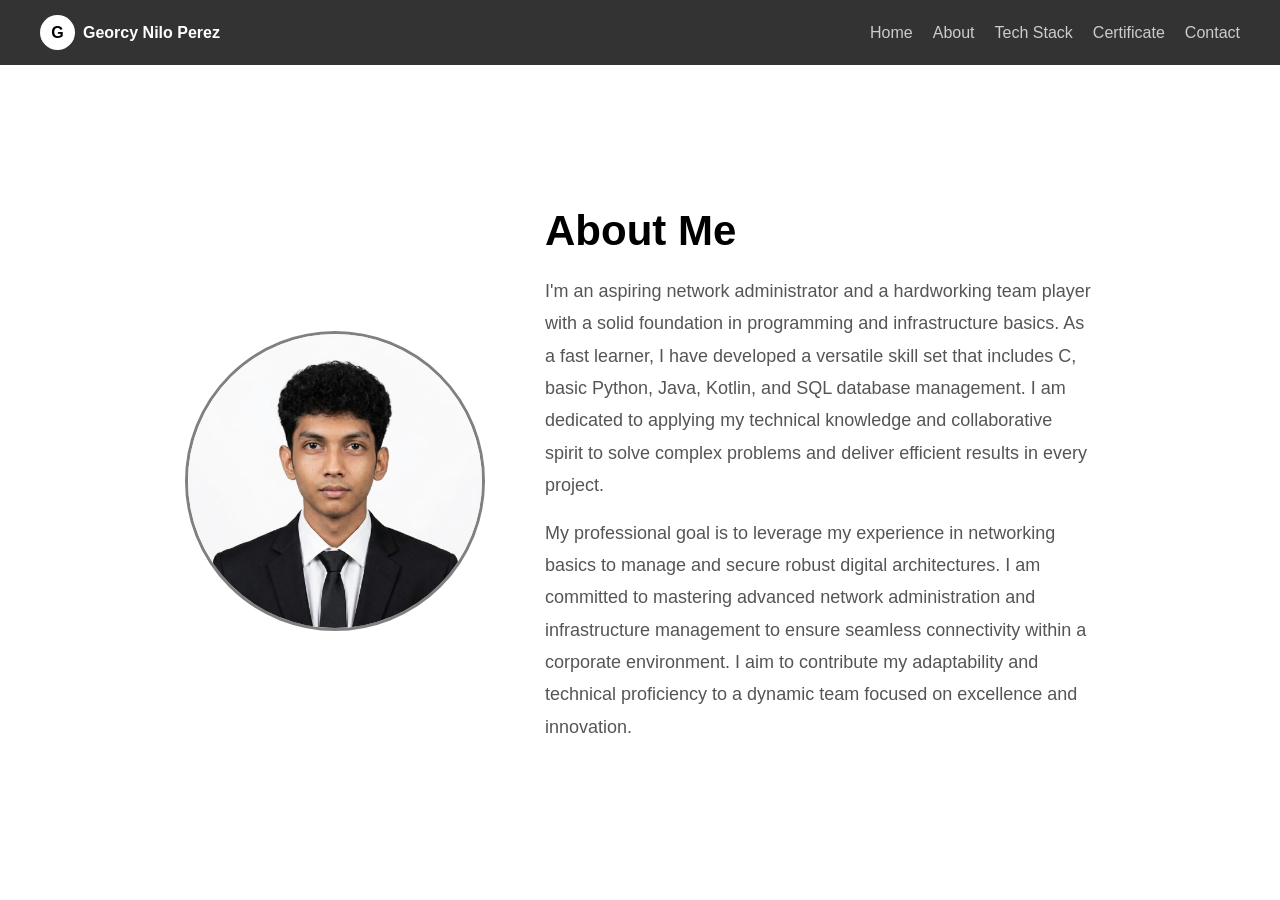
==== about.html @ a1038f2c "Separated the pages" ====
<!DOCTYPE html>
<html>
<head>
    <title>About - Georcy Perez</title>
    <link rel="stylesheet" type="text/css" href="style.css">
    <link rel="stylesheet" href="https://cdnjs.cloudflare.com/ajax/libs/font-awesome/6.0.0/css/all.min.css">
</head>
<body>

    <div class="pill-nav">
        <div class="nav-content">
            
            <div class="logo-area">
                <div class="profile-logo">G</div>
                <span class="logo-text">Georcy Nilo Perez</span>
            </div>
            
            <ul class="nav-links">
                <li><a href="index.html">Home</a></li>
                <li><a href="about.html">About</a></li>
                <li><a href="techstack.html">Tech Stack</a></li>
                <li><a href="certificate.html">Certificate</a></li>
                <li><a href="contact.html">Contact</a></li>
            </ul>
            
        </div>
    </div>

    <div class="about" id="about">

        <div class="about-image">
            <img src="Images/profile.png" alt="My Photo">
        </div>
    
        <div class="about-text">
            <h2>About Me</h2>
            <p>I'm an aspiring network administrator and a hardworking team player with a solid foundation in programming and infrastructure basics. As a fast learner, I have developed a versatile skill set that includes C, basic Python, Java, Kotlin, and SQL database management. I am dedicated to applying my technical knowledge and collaborative spirit to solve complex problems and deliver efficient results in every project.</p>
            <p>My professional goal is to leverage my experience in networking basics to manage and secure robust digital architectures. I am committed to mastering advanced network administration and infrastructure management to ensure seamless connectivity within a corporate environment. I aim to contribute my adaptability and technical proficiency to a dynamic team focused on excellence and innovation.</p>
        </div>
    
    </div>

</body>
</html>
---- style.css ----
/* Basic Reset */
* {
    margin: 0px;
    padding: 0px;
    box-sizing: border-box;
}

html {
    scroll-behavior: smooth;
}

body {
    background-color: white;
    color: black;
    font-family: Arial, sans-serif;
    overflow: hidden;
}

/* --- NAVIGATION --- */
.pill-nav {
    width: 100%;
    padding: 15px 40px;
    background-color: #333333;
    position: sticky;
    top: 0;
    z-index: 100;
}

.nav-content {
    display: flex;
    align-items: center;
    gap: 20px;
}

.logo-area {
    display: flex;
    align-items: center;
    gap: 8px;
}

.profile-logo {
    height: 35px;
    width: 35px;
    background-color: white;
    color: black;
    border-radius: 50%;
    font-weight: bold;
    text-align: center;
    line-height: 35px;
}

.logo-text {
    color: white;
    font-weight: bold;
    font-size: 16px;
}

.nav-links {
    list-style-type: none;
    display: flex;
    gap: 20px;
    margin-left: auto;
}

.nav-links a {
    color: #cccccc;
    text-decoration: none;
}

.nav-links a:hover {
    color: white;
}

/* --- HOME SECTION --- */
.home {
    display: flex;
    flex-direction: row;
    align-items: center;
    justify-content: center;
    gap: 50px;
    height: calc(100vh - 65px);
    padding: 40px;
    margin-top: 0;
}

.home-image img {
    width: 350px;
    height: 350px;
    border-radius: 50%;
    object-fit: cover;
    border: 3px solid grey;
}

.home-text h3 {
    font-size: 24px;
    color: #555;
}

.home-text h1 {
    font-size: 52px;
    font-weight: bold;
    margin: 5px 0 15px 0;
}

.description {
    font-size: 18px;
    color: #555;
    max-width: 500px;
    line-height: 1.6;
}

/* --- ABOUT SECTION --- */
.about {
    display: flex;
    flex-direction: row;
    align-items: center;
    justify-content: center;
    gap: 60px;
    height: calc(100vh - 65px);
    padding: 40px;
    background-color: white;
}

.about-image img {
    width: 300px;
    height: 300px;
    border-radius: 50%;
    object-fit: cover;
    border: 3px solid grey;
}

.about-text {
    max-width: 550px;
}

.about-text h2 {
    font-size: 42px;
    font-weight: bold;
    margin-bottom: 20px;
    color: black;
}

.about-text p {
    font-size: 18px;
    color: #555;
    line-height: 1.8;
    margin-bottom: 15px;
}
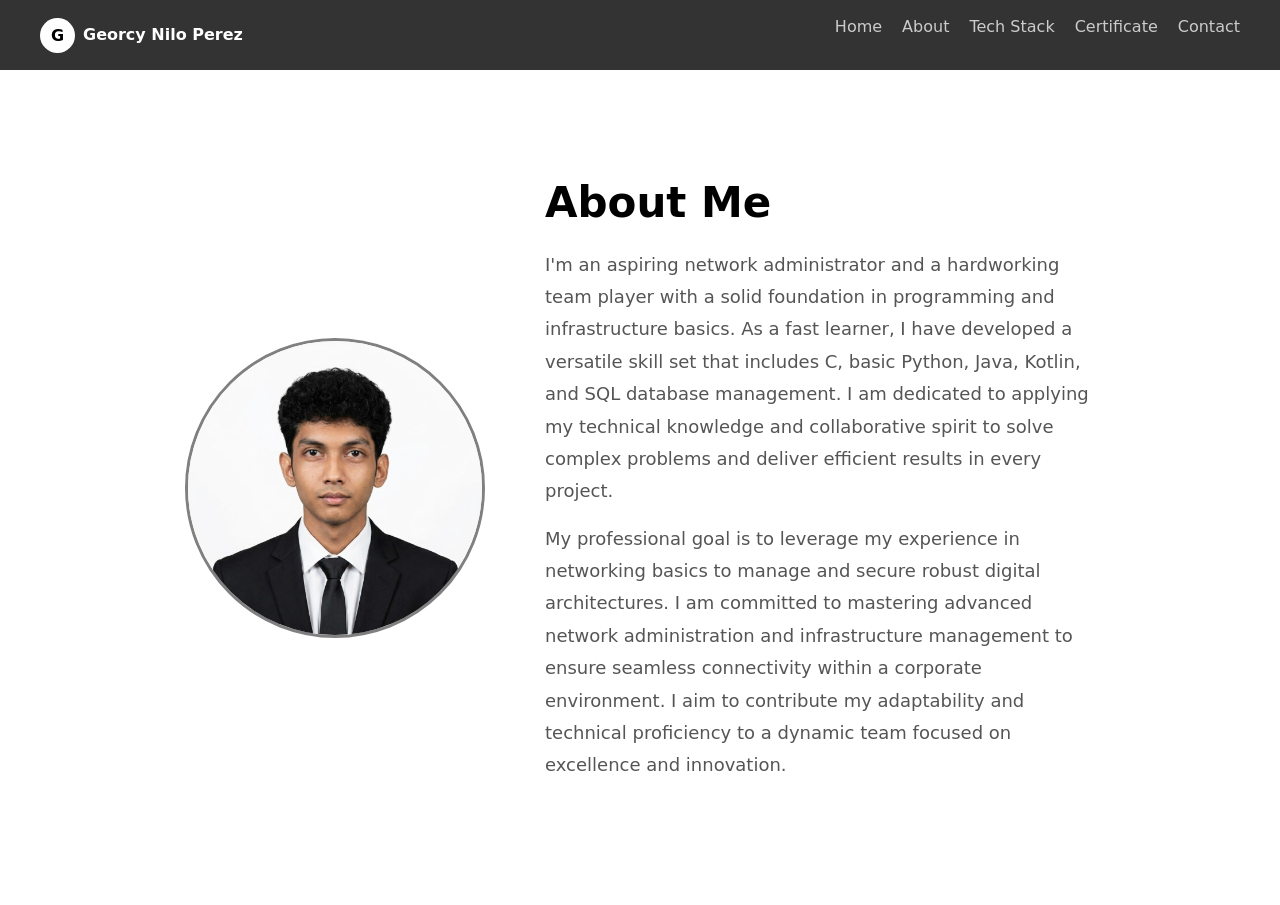
==== commit 2069f6f3: "Fixed action items" ====
--- a/about.html
+++ b/about.html
@@ -1,9 +1,11 @@
 <!DOCTYPE html>
 <html>
 <head>
-    <title>About - Georcy Perez</title>
+    <title>Georcy Perez - About</title>
     <link rel="stylesheet" type="text/css" href="style.css">
+    <link rel="stylesheet" href="https://cdn.jsdelivr.net/npm/bootstrap@5.3.0/dist/css/bootstrap.min.css">
     <link rel="stylesheet" href="https://cdnjs.cloudflare.com/ajax/libs/font-awesome/6.0.0/css/all.min.css">
+    <link href="https://fonts.googleapis.com/css2?family=Poppins:wght@400;600;700&display=swap" rel="stylesheet">
 </head>
 <body>
 
--- a/style.css
+++ b/style.css
@@ -12,7 +12,7 @@
 body {
     background-color: white;
     color: black;
-    font-family: Arial, sans-serif;
+    font-family: 'Poppins', sans-serif;
     overflow: hidden;
 }
 
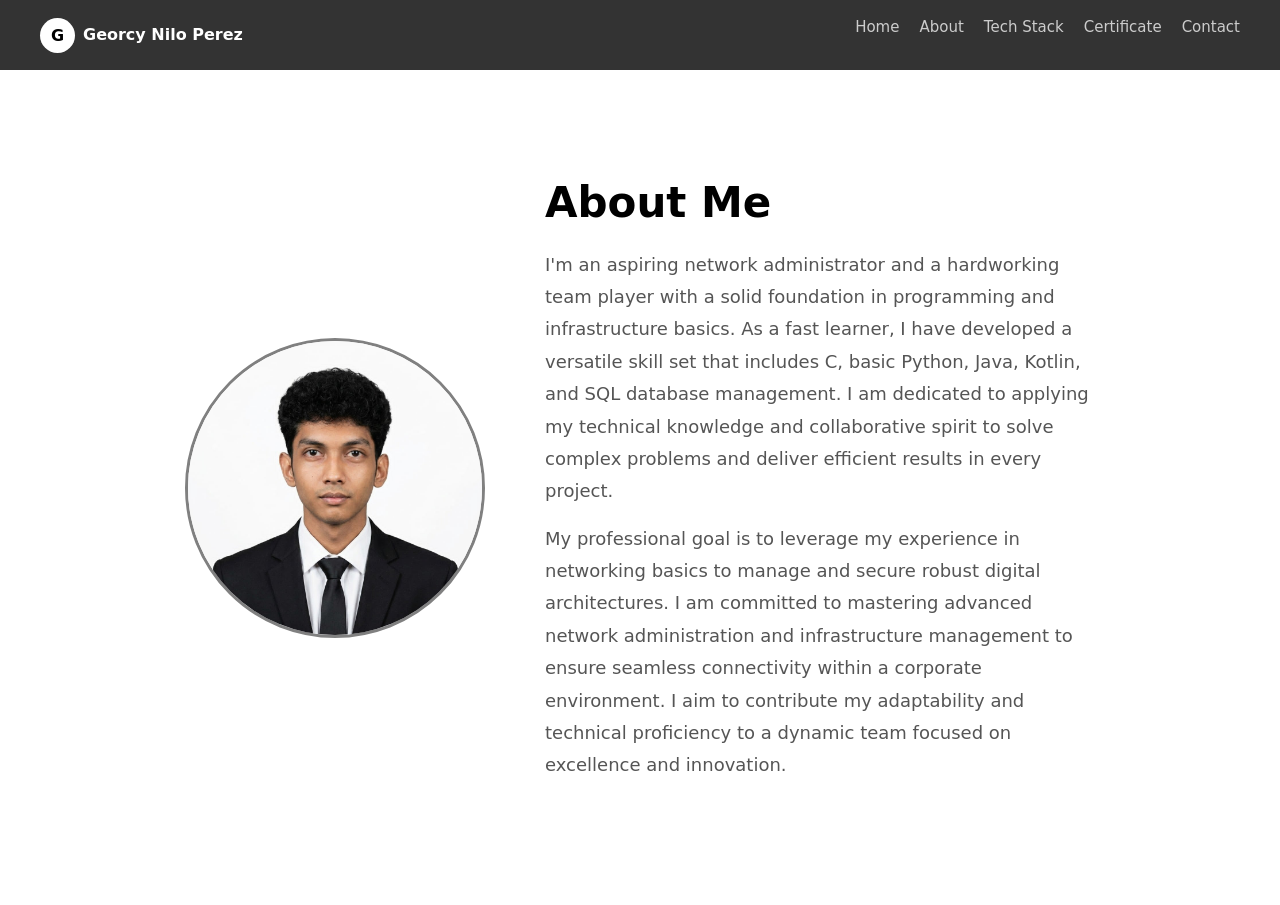
==== commit eaaf308b: "Updated links and functions" ====
--- a/about.html
+++ b/about.html
@@ -1,6 +1,7 @@
 <!DOCTYPE html>
 <html>
 <head>
+    <meta name="viewport" content="width=device-width, initial-scale=1.0">
     <title>Georcy Perez - About</title>
     <link rel="stylesheet" type="text/css" href="style.css">
     <link rel="stylesheet" href="https://cdn.jsdelivr.net/npm/bootstrap@5.3.0/dist/css/bootstrap.min.css">
@@ -11,36 +12,39 @@
 
     <div class="pill-nav">
         <div class="nav-content">
-            
             <div class="logo-area">
                 <div class="profile-logo">G</div>
                 <span class="logo-text">Georcy Nilo Perez</span>
             </div>
-            
-            <ul class="nav-links">
+            <button class="hamburger" onclick="toggleMenu()">
+                <span></span><span></span><span></span>
+            </button>
+            <ul class="nav-links" id="navLinks">
                 <li><a href="index.html">Home</a></li>
                 <li><a href="about.html">About</a></li>
                 <li><a href="techstack.html">Tech Stack</a></li>
-                <li><a href="certificate.html">Certificate</a></li>
+                <li><a href="certificates.html">Certificate</a></li>
                 <li><a href="contact.html">Contact</a></li>
             </ul>
-            
         </div>
     </div>
 
     <div class="about" id="about">
-
         <div class="about-image">
             <img src="Images/profile.png" alt="My Photo">
         </div>
-    
         <div class="about-text">
             <h2>About Me</h2>
             <p>I'm an aspiring network administrator and a hardworking team player with a solid foundation in programming and infrastructure basics. As a fast learner, I have developed a versatile skill set that includes C, basic Python, Java, Kotlin, and SQL database management. I am dedicated to applying my technical knowledge and collaborative spirit to solve complex problems and deliver efficient results in every project.</p>
             <p>My professional goal is to leverage my experience in networking basics to manage and secure robust digital architectures. I am committed to mastering advanced network administration and infrastructure management to ensure seamless connectivity within a corporate environment. I aim to contribute my adaptability and technical proficiency to a dynamic team focused on excellence and innovation.</p>
         </div>
-    
     </div>
+
+    <script>
+        function toggleMenu() {
+            document.getElementById('navLinks').classList.toggle('open');
+        }
+    </script>
 
 </body>
 </html>
--- a/style.css
+++ b/style.css
@@ -1,7 +1,7 @@
 /* Basic Reset */
 * {
-    margin: 0px;
-    padding: 0px;
+    margin: 0;
+    padding: 0;
     box-sizing: border-box;
 }
 
@@ -13,7 +13,6 @@
     background-color: white;
     color: black;
     font-family: 'Poppins', sans-serif;
-    overflow: hidden;
 }
 
 /* --- NAVIGATION --- */
@@ -47,6 +46,7 @@
     font-weight: bold;
     text-align: center;
     line-height: 35px;
+    flex-shrink: 0;
 }
 
 .logo-text {
@@ -65,12 +65,34 @@
 .nav-links a {
     color: #cccccc;
     text-decoration: none;
+    font-size: 15px;
 }
 
 .nav-links a:hover {
     color: white;
 }
 
+/* Hamburger */
+.hamburger {
+    display: none;
+    flex-direction: column;
+    gap: 5px;
+    cursor: pointer;
+    margin-left: auto;
+    background: none;
+    border: none;
+    padding: 4px;
+}
+
+.hamburger span {
+    display: block;
+    width: 25px;
+    height: 3px;
+    background-color: white;
+    border-radius: 3px;
+    transition: 0.3s;
+}
+
 /* --- HOME SECTION --- */
 .home {
     display: flex;
@@ -78,9 +100,8 @@
     align-items: center;
     justify-content: center;
     gap: 50px;
-    height: calc(100vh - 65px);
-    padding: 40px;
-    margin-top: 0;
+    min-height: calc(100vh - 65px);
+    padding: 60px 40px;
 }
 
 .home-image img {
@@ -116,8 +137,8 @@
     align-items: center;
     justify-content: center;
     gap: 60px;
-    height: calc(100vh - 65px);
-    padding: 40px;
+    min-height: calc(100vh - 65px);
+    padding: 60px 40px;
     background-color: white;
 }
 
@@ -127,6 +148,7 @@
     border-radius: 50%;
     object-fit: cover;
     border: 3px solid grey;
+    flex-shrink: 0;
 }
 
 .about-text {
@@ -145,4 +167,397 @@
     color: #555;
     line-height: 1.8;
     margin-bottom: 15px;
+}
+
+/* --- TECH STACK SECTION --- */
+.techstack-section {
+    padding: 60px 40px;
+    text-align: center;
+    min-height: calc(100vh - 65px);
+}
+
+.techstack-title {
+    font-size: 42px;
+    font-weight: 700;
+    margin-bottom: 40px;
+    color: black;
+}
+
+.techstack-grid {
+    display: grid;
+    grid-template-columns: repeat(auto-fit, minmax(140px, 1fr));
+    gap: 24px;
+    max-width: 900px;
+    margin: 0 auto;
+}
+
+.tech-card {
+    background: #f9f9f9;
+    border: 2px solid #ddd;
+    border-radius: 12px;
+    padding: 24px 16px;
+    display: flex;
+    flex-direction: column;
+    align-items: center;
+    gap: 12px;
+    transition: 0.3s;
+    cursor: pointer;
+}
+
+.tech-card:hover {
+    border-color: #6a00ff;
+    transform: translateY(-5px);
+    box-shadow: 0 10px 20px rgba(106, 0, 255, 0.15);
+}
+
+.tech-card i {
+    font-size: 36px;
+    color: #6a00ff;
+}
+
+.tech-card span {
+    font-size: 14px;
+    font-weight: 600;
+    color: #333;
+}
+
+/* --- CERTIFICATES SECTION --- */
+.certificates-section {
+    padding: 60px 40px;
+    text-align: center;
+    min-height: calc(100vh - 65px);
+}
+
+.certificates-title {
+    font-size: 42px;
+    font-weight: 700;
+    margin-bottom: 40px;
+    color: black;
+}
+
+.certificates-grid {
+    display: flex;
+    flex-wrap: wrap;
+    justify-content: center;
+    gap: 30px;
+}
+
+.cert-card {
+    width: 220px;
+    cursor: pointer;
+    border-radius: 12px;
+    overflow: hidden;
+    border: 2px solid #ddd;
+    transition: 0.3s;
+    background-color: white;
+}
+
+.cert-card:hover {
+    border-color: #6a00ff;
+    transform: translateY(-5px);
+    box-shadow: 0 10px 20px rgba(106, 0, 255, 0.15);
+}
+
+.cert-card img {
+    width: 100%;
+    height: 150px;
+    object-fit: cover;
+    cursor: pointer;
+}
+
+.cert-label {
+    display: block;
+    padding: 10px;
+    font-size: 14px;
+    font-weight: 600;
+    color: #333;
+    text-decoration: none;
+    text-align: center;
+    transition: 0.3s;
+}
+
+.cert-label:hover {
+    color: #6a00ff;
+    text-decoration: underline;
+}
+
+/* --- LIGHTBOX --- */
+.lightbox {
+    display: none;
+    position: fixed;
+    top: 0;
+    left: 0;
+    width: 100%;
+    height: 100%;
+    background-color: rgba(0,0,0,0.85);
+    z-index: 999;
+    justify-content: center;
+    align-items: center;
+    padding: 20px;
+}
+
+.lightbox.active {
+    display: flex;
+}
+
+.lightbox-content {
+    position: relative;
+    max-width: 800px;
+    width: 90%;
+    text-align: center;
+}
+
+.lightbox-content img {
+    width: 100%;
+    border-radius: 12px;
+}
+
+.lightbox-content p {
+    color: white;
+    font-size: 18px;
+    font-weight: 600;
+    margin-top: 15px;
+}
+
+.lightbox-close {
+    position: absolute;
+    top: -40px;
+    right: 0;
+    background: none;
+    border: none;
+    color: white;
+    font-size: 28px;
+    cursor: pointer;
+    transition: 0.3s;
+}
+
+.lightbox-close:hover {
+    color: #ff007f;
+}
+
+/* --- CONTACT SECTION --- */
+.contact-section {
+    padding: 60px 40px;
+    text-align: center;
+    min-height: calc(100vh - 65px);
+}
+
+.contact-title {
+    font-size: 42px;
+    font-weight: 700;
+    margin-bottom: 10px;
+}
+
+.contact-subtitle {
+    font-size: 16px;
+    color: #555;
+    margin-bottom: 40px;
+}
+
+.contact-cards {
+    display: flex;
+    flex-wrap: wrap;
+    justify-content: center;
+    gap: 24px;
+    max-width: 800px;
+    margin: 0 auto;
+}
+
+.contact-card {
+    background: #f9f9f9;
+    border: 2px solid #ddd;
+    border-radius: 12px;
+    padding: 30px 40px;
+    display: flex;
+    flex-direction: column;
+    align-items: center;
+    gap: 10px;
+    text-decoration: none;
+    color: #333;
+    transition: 0.3s;
+    min-width: 180px;
+}
+
+.contact-card:hover {
+    border-color: #6a00ff;
+    transform: translateY(-5px);
+    box-shadow: 0 10px 20px rgba(106, 0, 255, 0.15);
+    color: #6a00ff;
+}
+
+.contact-card i {
+    font-size: 32px;
+}
+
+.contact-card span {
+    font-size: 14px;
+    font-weight: 600;
+}
+
+/* =====================
+   RESPONSIVE
+   ===================== */
+
+/* Tablet */
+@media (max-width: 768px) {
+
+    .pill-nav {
+        padding: 15px 20px;
+    }
+
+    .hamburger {
+        display: flex;
+    }
+
+    .nav-links {
+        display: none;
+        flex-direction: column;
+        position: absolute;
+        top: 65px;
+        left: 0;
+        width: 100%;
+        background-color: #333;
+        padding: 20px;
+        gap: 16px;
+    }
+
+    .nav-links.open {
+        display: flex;
+    }
+
+    .home {
+        flex-direction: column;
+        text-align: center;
+        padding: 40px 20px;
+        gap: 30px;
+    }
+
+    .home-image img {
+        width: 220px;
+        height: 220px;
+    }
+
+    .home-text h1 {
+        font-size: 36px;
+    }
+
+    .home-text h3 {
+        font-size: 18px;
+    }
+
+    .description {
+        font-size: 15px;
+    }
+
+    .about {
+        flex-direction: column;
+        text-align: center;
+        padding: 40px 20px;
+        gap: 30px;
+    }
+
+    .about-image img {
+        width: 200px;
+        height: 200px;
+    }
+
+    .about-text h2 {
+        font-size: 32px;
+    }
+
+    .about-text p {
+        font-size: 15px;
+    }
+
+    .techstack-title,
+    .certificates-title,
+    .contact-title {
+        font-size: 32px;
+    }
+
+    .techstack-grid {
+        grid-template-columns: repeat(auto-fit, minmax(110px, 1fr));
+    }
+}
+
+/* Mobile */
+@media (max-width: 480px) {
+
+    .home-image img {
+        width: 180px;
+        height: 180px;
+    }
+
+    .home-text h1 {
+        font-size: 28px;
+    }
+
+    .home-text h3 {
+        font-size: 16px;
+    }
+
+    .description {
+        font-size: 14px;
+    }
+
+    .about-image img {
+        width: 160px;
+        height: 160px;
+    }
+
+    .about-text h2 {
+        font-size: 26px;
+    }
+
+    .about-text p {
+        font-size: 14px;
+    }
+
+    .techstack-title,
+    .certificates-title,
+    .contact-title {
+        font-size: 26px;
+    }
+
+    .techstack-grid {
+        grid-template-columns: repeat(3, 1fr);
+        gap: 12px;
+    }
+
+    .tech-card {
+        padding: 16px 8px;
+    }
+
+    .tech-card i {
+        font-size: 28px;
+    }
+
+    .certificates-grid {
+        gap: 16px;
+    }
+
+    .cert-card {
+        width: calc(50% - 8px);
+    }
+
+    .contact-cards {
+        flex-direction: column;
+        align-items: center;
+    }
+
+    .contact-card {
+        width: 100%;
+        max-width: 300px;
+    }
+}
+
+/* Very small screens */
+@media (max-width: 320px) {
+    .techstack-grid {
+        grid-template-columns: repeat(2, 1fr);
+    }
+
+    .cert-card {
+        width: 100%;
+    }
 }
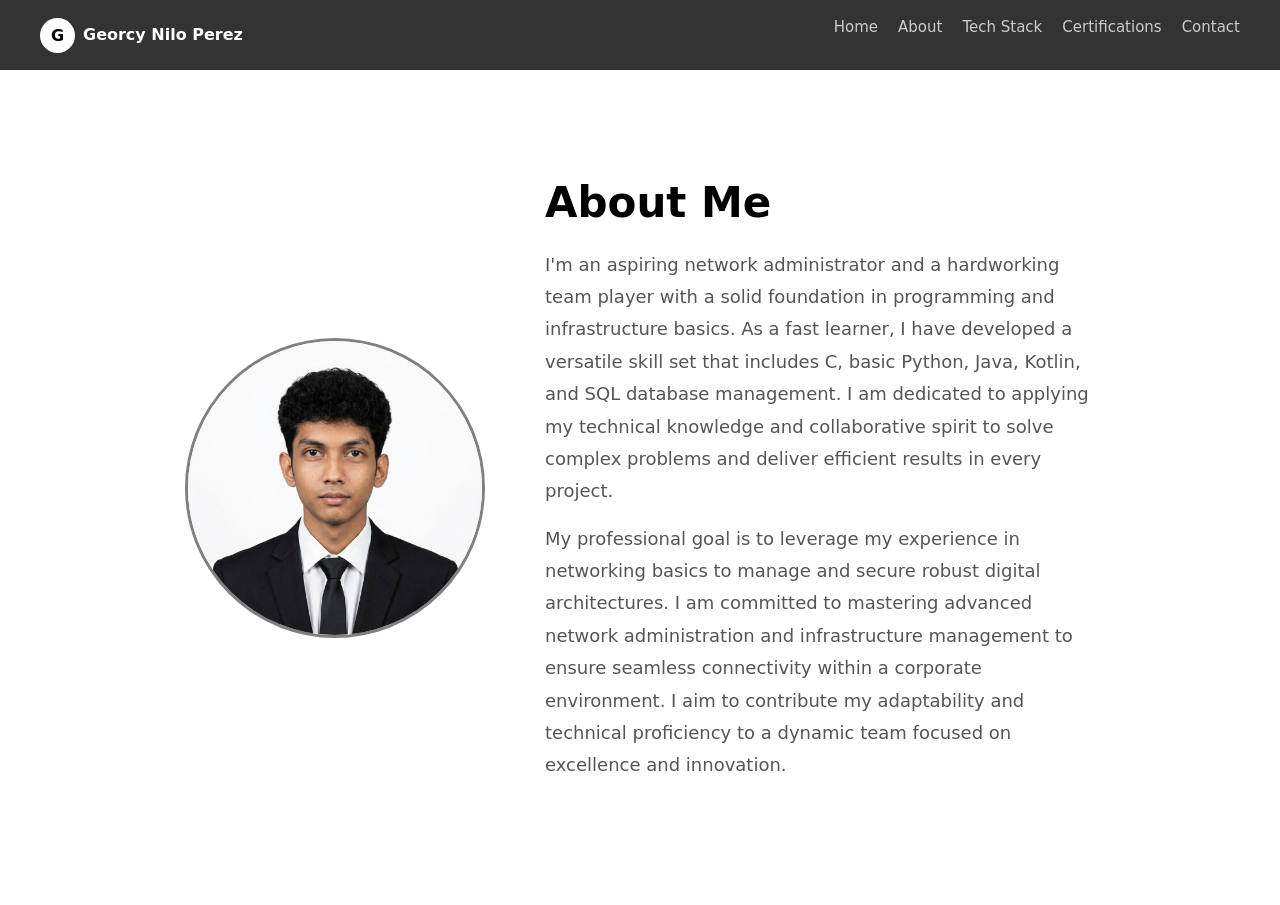
==== commit 75e2a941: "Changed names" ====
--- a/about.html
+++ b/about.html
@@ -23,7 +23,7 @@
                 <li><a href="index.html">Home</a></li>
                 <li><a href="about.html">About</a></li>
                 <li><a href="techstack.html">Tech Stack</a></li>
-                <li><a href="certificates.html">Certificate</a></li>
+                <li><a href="certifications.html">Certifications</a></li>
                 <li><a href="contact.html">Contact</a></li>
             </ul>
         </div>
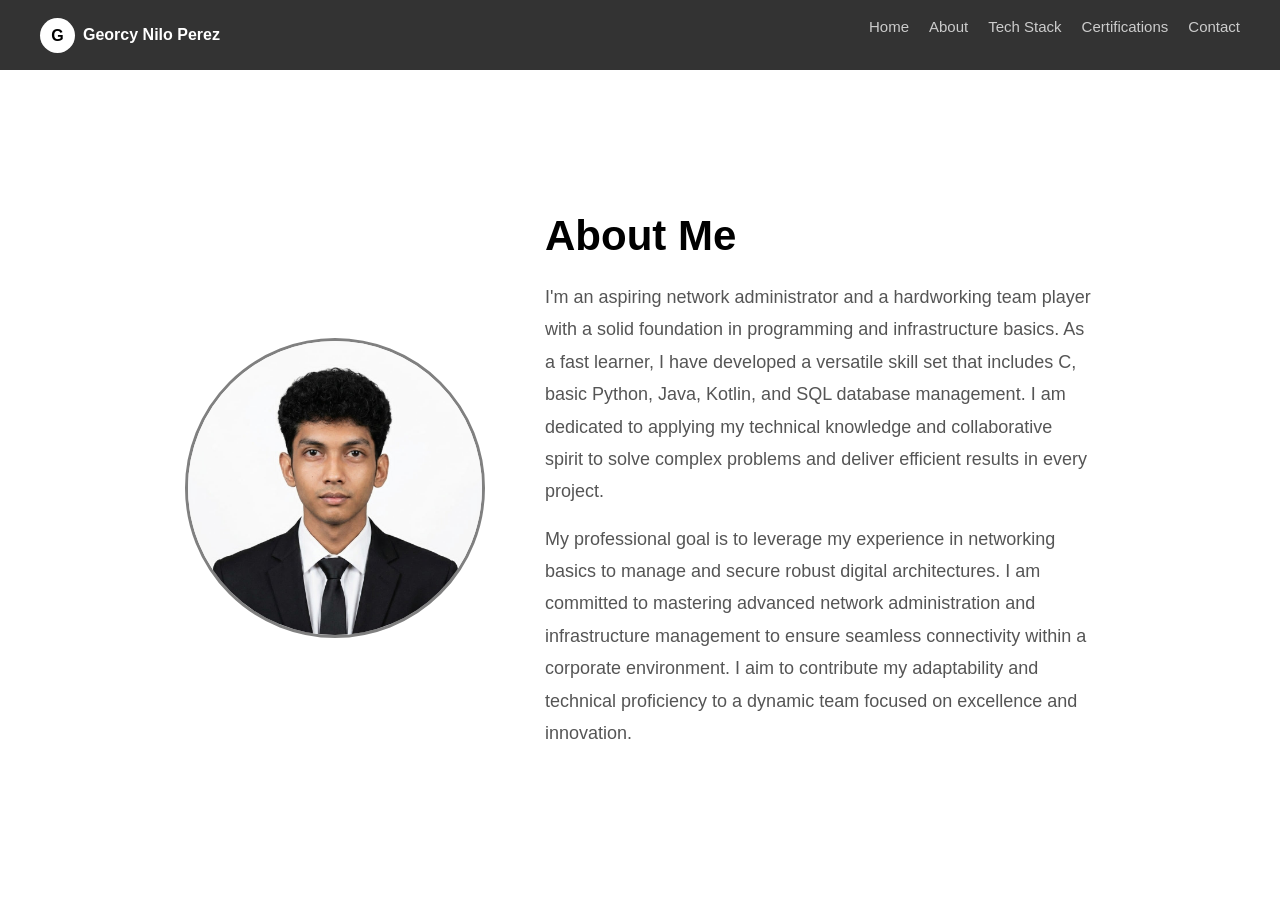
==== commit 941187d1: "Cleaned the code" ====
--- a/about.html
+++ b/about.html
@@ -3,10 +3,10 @@
 <head>
     <meta name="viewport" content="width=device-width, initial-scale=1.0">
     <title>Georcy Perez - About</title>
-    <link rel="stylesheet" type="text/css" href="style.css">
     <link rel="stylesheet" href="https://cdn.jsdelivr.net/npm/bootstrap@5.3.0/dist/css/bootstrap.min.css">
     <link rel="stylesheet" href="https://cdnjs.cloudflare.com/ajax/libs/font-awesome/6.0.0/css/all.min.css">
     <link href="https://fonts.googleapis.com/css2?family=Poppins:wght@400;600;700&display=swap" rel="stylesheet">
+    <link rel="stylesheet" type="text/css" href="style.css">
 </head>
 <body>
 
--- a/style.css
+++ b/style.css
@@ -10,9 +10,9 @@
 }
 
 body {
+    font-family: 'Poppins', sans-serif;
     background-color: white;
     color: black;
-    font-family: 'Poppins', sans-serif;
 }
 
 /* --- NAVIGATION --- */
@@ -235,21 +235,28 @@
     color: black;
 }
 
+/* GRID */
 .certificates-grid {
-    display: flex;
-    flex-wrap: wrap;
-    justify-content: center;
-    gap: 30px;
-}
-
+    display: grid;
+    grid-template-columns: repeat(3, 1fr);
+    gap: 35px;
+    max-width: 1200px;
+    margin: 0 auto;
+}
+
+/* CARD */
 .cert-card {
-    width: 220px;
-    cursor: pointer;
-    border-radius: 12px;
+    width: 100%;
+    background-color: white;
+    border-radius: 14px;
     overflow: hidden;
     border: 2px solid #ddd;
     transition: 0.3s;
-    background-color: white;
+    cursor: pointer;
+
+    display: flex;
+    flex-direction: column;
+    justify-content: space-between;
 }
 
 .cert-card:hover {
@@ -258,22 +265,27 @@
     box-shadow: 0 10px 20px rgba(106, 0, 255, 0.15);
 }
 
+/* IMAGE */
 .cert-card img {
     width: 100%;
-    height: 150px;
-    object-fit: cover;
-    cursor: pointer;
-}
-
+    height: 260px;
+    object-fit: contain;
+    background-color: white;
+    padding: 10px;
+    display: block;
+}
+
+/* LABEL */
 .cert-label {
     display: block;
-    padding: 10px;
-    font-size: 14px;
+    padding: 14px;
+    font-size: 16px;
     font-weight: 600;
     color: #333;
     text-decoration: none;
     text-align: center;
     transition: 0.3s;
+    min-height: 60px;
 }
 
 .cert-label:hover {
@@ -302,7 +314,7 @@
 
 .lightbox-content {
     position: relative;
-    max-width: 800px;
+    max-width: 900px;
     width: 90%;
     text-align: center;
 }
@@ -396,7 +408,7 @@
 
 /* =====================
    RESPONSIVE
-   ===================== */
+===================== */
 
 /* Tablet */
 @media (max-width: 768px) {
@@ -425,30 +437,7 @@
         display: flex;
     }
 
-    .home {
-        flex-direction: column;
-        text-align: center;
-        padding: 40px 20px;
-        gap: 30px;
-    }
-
-    .home-image img {
-        width: 220px;
-        height: 220px;
-    }
-
-    .home-text h1 {
-        font-size: 36px;
-    }
-
-    .home-text h3 {
-        font-size: 18px;
-    }
-
-    .description {
-        font-size: 15px;
-    }
-
+    .home,
     .about {
         flex-direction: column;
         text-align: center;
@@ -456,27 +445,30 @@
         gap: 30px;
     }
 
+    .home-image img {
+        width: 220px;
+        height: 220px;
+    }
+
     .about-image img {
         width: 200px;
         height: 200px;
     }
 
-    .about-text h2 {
-        font-size: 32px;
-    }
-
-    .about-text p {
-        font-size: 15px;
-    }
-
+    .home-text h1 {
+        font-size: 36px;
+    }
+
+    .about-text h2,
     .techstack-title,
     .certificates-title,
     .contact-title {
         font-size: 32px;
     }
 
-    .techstack-grid {
-        grid-template-columns: repeat(auto-fit, minmax(110px, 1fr));
+    .certificates-grid {
+        grid-template-columns: repeat(2, 1fr);
+        gap: 24px;
     }
 }
 
@@ -488,31 +480,16 @@
         height: 180px;
     }
 
-    .home-text h1 {
-        font-size: 28px;
-    }
-
-    .home-text h3 {
-        font-size: 16px;
-    }
-
-    .description {
-        font-size: 14px;
-    }
-
     .about-image img {
         width: 160px;
         height: 160px;
     }
 
-    .about-text h2 {
-        font-size: 26px;
-    }
-
-    .about-text p {
-        font-size: 14px;
-    }
-
+    .home-text h1 {
+        font-size: 28px;
+    }
+
+    .about-text h2,
     .techstack-title,
     .certificates-title,
     .contact-title {
@@ -524,20 +501,13 @@
         gap: 12px;
     }
 
-    .tech-card {
-        padding: 16px 8px;
-    }
-
-    .tech-card i {
-        font-size: 28px;
-    }
-
     .certificates-grid {
-        gap: 16px;
-    }
-
-    .cert-card {
-        width: calc(50% - 8px);
+        grid-template-columns: 1fr;
+        gap: 20px;
+    }
+
+    .cert-card img {
+        height: 220px;
     }
 
     .contact-cards {
@@ -553,6 +523,7 @@
 
 /* Very small screens */
 @media (max-width: 320px) {
+
     .techstack-grid {
         grid-template-columns: repeat(2, 1fr);
     }
